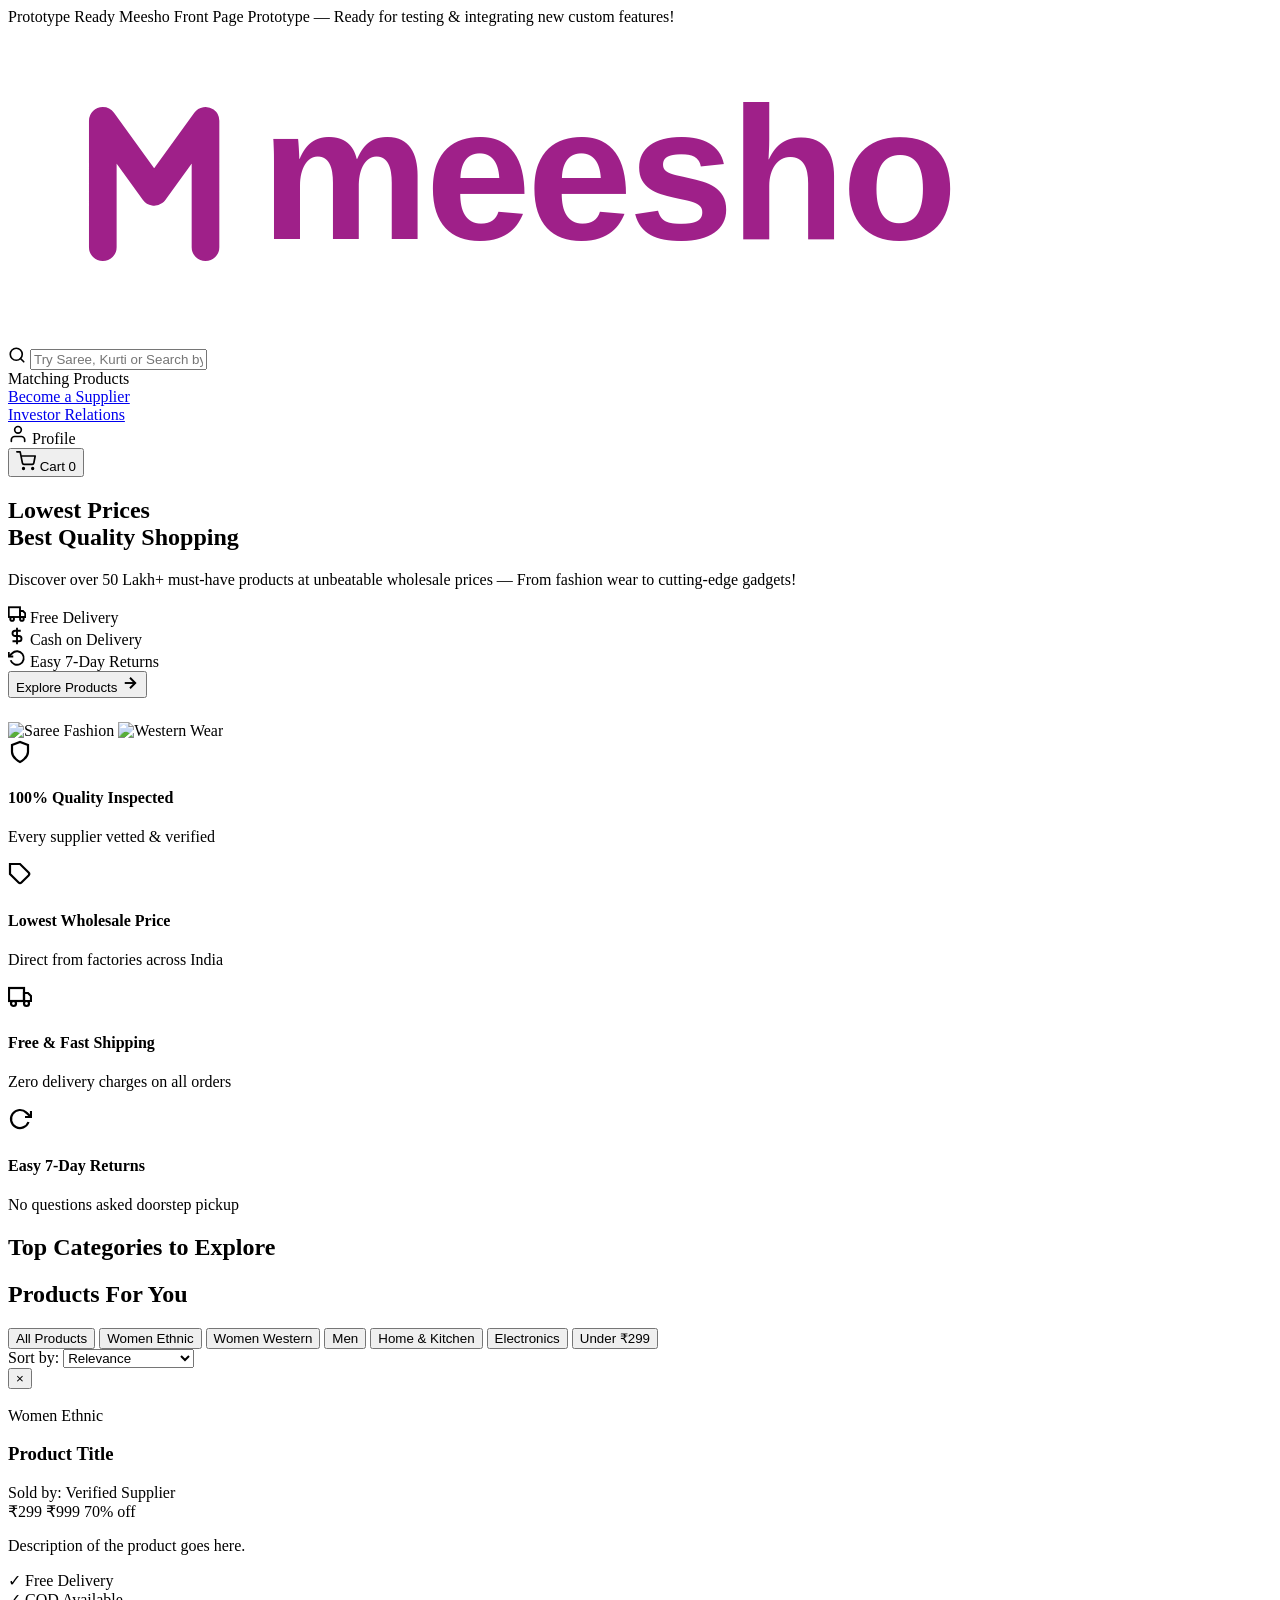
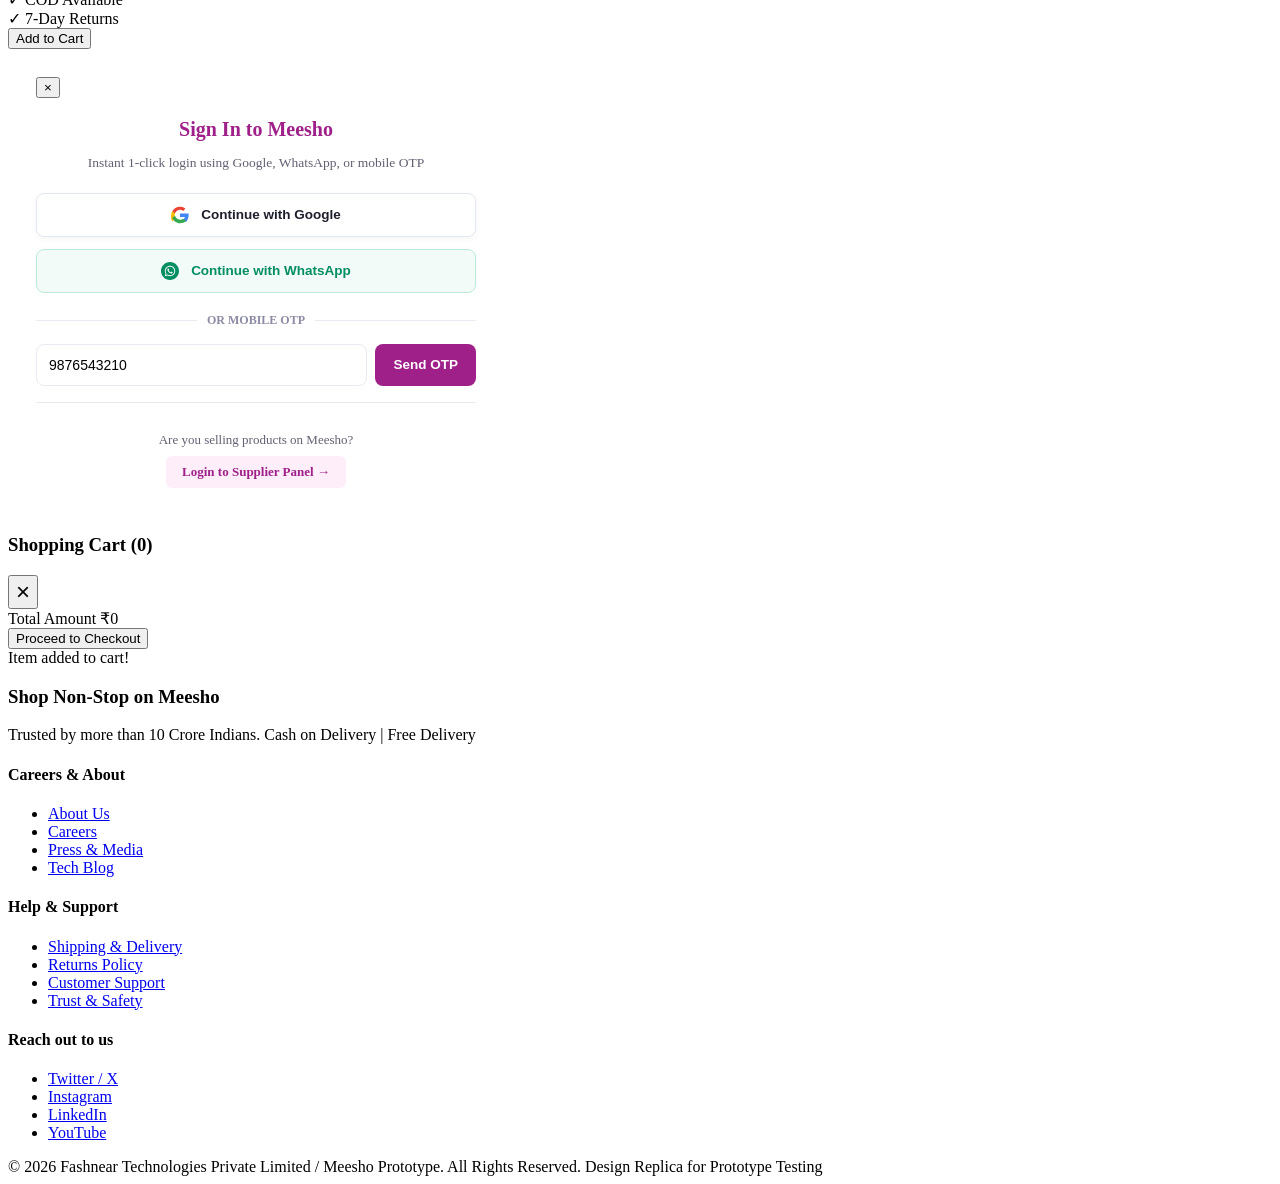
==== index.html @ bd6310a6 "feat: integrate official Google Identity Services (GSI) OAuth token client inside auth.js and app.js" ====
<!DOCTYPE html>
<html lang="en">
<head>
  <meta charset="UTF-8" />
  <meta name="viewport" content="width=device-width, initial-scale=1.0" />
  <title>Online Shopping Site for Fashion, Electronics, Home & More | Meesho Prototype</title>
  <link rel="stylesheet" href="styles.css" />
  <script src="https://accounts.google.com/gsi/client" async defer></script>
</head>
<body>

  <!-- Top Notification Bar -->
  <div class="top-notice-bar">
    <span class="top-notice-badge">Prototype Ready</span>
    <span>Meesho Front Page Prototype — Ready for testing & integrating new custom features!</span>
  </div>

  <!-- Main Sticky Header -->
  <header class="main-header">
    <div class="header-container">
      <!-- Brand Logo -->
      <a href="#" class="brand-logo" id="home-logo">
        <!-- Exact Meesho Vector Style Logo -->
        <svg class="meesho-logo-svg" viewBox="0 0 160 40" fill="none" xmlns="http://www.w3.org/2000/svg">
          <rect width="160" height="40" rx="6" fill="transparent"/>
          <path d="M12 28V12L18.5 21L25 12V28" stroke="#9F2089" stroke-width="3.5" stroke-linecap="round" stroke-linejoin="round"/>
          <text x="32" y="27" fill="#9F2089" font-family="'Inter', sans-serif" font-weight="800" font-size="24" letter-spacing="-0.5px">meesho</text>
        </svg>
      </a>

      <!-- Search Component -->
      <div class="search-container">
        <div class="search-box">
          <svg width="18" height="18" viewBox="0 0 24 24" fill="none" stroke="currentColor" stroke-width="2.2" stroke-linecap="round" stroke-linejoin="round">
            <circle cx="11" cy="11" r="8"></circle>
            <line x1="21" y1="21" x2="16.65" y2="16.65"></line>
          </svg>
          <input 
            type="text" 
            class="search-input" 
            id="search-input" 
            placeholder="Try Saree, Kurti or Search by Product Code" 
            autocomplete="off"
          />
        </div>
        <!-- Live Autocomplete Results -->
        <div class="search-dropdown" id="search-dropdown">
          <div class="search-dropdown-header">Matching Products</div>
          <div id="search-dropdown-list"></div>
        </div>
      </div>

      <!-- Header Actions -->
      <div class="header-actions">
        <a href="supplier.html" class="header-nav-item">Become a Supplier</a>
        <div class="header-divider"></div>
        <a href="#investor" class="header-nav-item">Investor Relations</a>
        <div class="header-divider"></div>
        <div class="header-nav-item profile-action" id="profile-action-btn">
          <svg width="20" height="20" viewBox="0 0 24 24" fill="none" stroke="currentColor" stroke-width="2" stroke-linecap="round" stroke-linejoin="round">
            <path d="M20 21v-2a4 4 0 0 0-4-4H8a4 4 0 0 0-4 4v2"></path>
            <circle cx="12" cy="7" r="4"></circle>
          </svg>
          <span id="profile-action-label">Profile</span>
        </div>
        <div class="header-divider"></div>
        <button class="cart-action" id="cart-drawer-btn" aria-label="Shopping Cart">
          <svg width="20" height="20" viewBox="0 0 24 24" fill="none" stroke="currentColor" stroke-width="2" stroke-linecap="round" stroke-linejoin="round">
            <circle cx="9" cy="21" r="1"></circle>
            <circle cx="20" cy="21" r="1"></circle>
            <path d="M1 1h4l2.68 13.39a2 2 0 0 0 2 1.61h9.72a2 2 0 0 0 2-1.61L23 6H6"></path>
          </svg>
          <span>Cart</span>
          <span class="cart-badge" id="cart-badge-count">0</span>
        </button>
      </div>
    </div>
  </header>

  <!-- Secondary Category Navigation Bar -->
  <nav class="category-nav-bar">
    <div class="category-list" id="category-nav-list">
      <!-- Dynamically Rendered by JS -->
    </div>
  </nav>

  <!-- Hero Section -->
  <section class="hero-section">
    <div class="hero-banner">
      <div class="hero-content">
        <h1 class="hero-title">Lowest Prices<br />Best Quality Shopping</h1>
        <p class="hero-subtitle">Discover over 50 Lakh+ must-have products at unbeatable wholesale prices — From fashion wear to cutting-edge gadgets!</p>
        
        <div class="hero-features-box">
          <div class="hero-feature-pill">
            <svg width="18" height="18" viewBox="0 0 24 24" fill="none" stroke="currentColor" stroke-width="2.5"><rect x="1" y="3" width="15" height="13"></rect><polygon points="16 8 20 8 23 11 23 16 16 16 16 8"></polygon><circle cx="5.5" cy="18.5" r="2.5"></circle><circle cx="18.5" cy="18.5" r="2.5"></circle></svg>
            <span>Free Delivery</span>
          </div>
          <div class="hero-feature-pill">
            <svg width="18" height="18" viewBox="0 0 24 24" fill="none" stroke="currentColor" stroke-width="2.5"><path d="M12 1v22"></path><path d="M17 5H9.5a3.5 3.5 0 0 0 0 7h5a3.5 3.5 0 0 1 0 7H6"></path></svg>
            <span>Cash on Delivery</span>
          </div>
          <div class="hero-feature-pill">
            <svg width="18" height="18" viewBox="0 0 24 24" fill="none" stroke="currentColor" stroke-width="2.5"><polyline points="1 4 1 10 7 10"></polyline><path d="M3.51 15a9 9 0 1 0 2.13-9.36L1 10"></path></svg>
            <span>Easy 7-Day Returns</span>
          </div>
        </div>

        <button class="hero-cta-btn" id="hero-shop-btn">
          <span>Explore Products</span>
          <svg width="18" height="18" viewBox="0 0 24 24" fill="none" stroke="currentColor" stroke-width="2.5"><path d="M5 12h14"></path><path d="M12 5l7 7-7 7"></path></svg>
        </button>
      </div>

      <!-- Hero Visual Composition -->
      <div class="hero-visual">
        <img src="https://images.unsplash.com/photo-1610030469983-98e550d6193c?auto=format&fit=crop&w=400&q=80" alt="Saree Fashion" class="hero-card-img" />
        <img src="https://images.unsplash.com/photo-1515886657613-9f3515b0c78f?auto=format&fit=crop&w=400&q=80" alt="Western Wear" class="hero-card-img" style="margin-top: 24px;" />
      </div>
    </div>
  </section>

  <!-- Trust Highlights Strip -->
  <section class="trust-strip">
    <div class="trust-grid">
      <div class="trust-item">
        <div class="trust-icon-wrapper">
          <svg width="24" height="24" viewBox="0 0 24 24" fill="none" stroke="currentColor" stroke-width="2.2"><path d="M12 22s8-4 8-10V5l-8-3-8 3v7c0 6 8 10 8 10z"></path></svg>
        </div>
        <div class="trust-text">
          <h4>100% Quality Inspected</h4>
          <p>Every supplier vetted & verified</p>
        </div>
      </div>
      <div class="trust-item">
        <div class="trust-icon-wrapper">
          <svg width="24" height="24" viewBox="0 0 24 24" fill="none" stroke="currentColor" stroke-width="2.2"><path d="M20.59 13.41l-7.17 7.17a2 2 0 0 1-2.83 0L2 12V2h10l8.59 8.59a2 2 0 0 1 0 2.82z"></path><line x1="7" y1="7" x2="7.01" y2="7"></line></svg>
        </div>
        <div class="trust-text">
          <h4>Lowest Wholesale Price</h4>
          <p>Direct from factories across India</p>
        </div>
      </div>
      <div class="trust-item">
        <div class="trust-icon-wrapper">
          <svg width="24" height="24" viewBox="0 0 24 24" fill="none" stroke="currentColor" stroke-width="2.2"><rect x="1" y="3" width="15" height="13"></rect><polygon points="16 8 20 8 23 11 23 16 16 16 16 8"></polygon><circle cx="5.5" cy="18.5" r="2.5"></circle><circle cx="18.5" cy="18.5" r="2.5"></circle></svg>
        </div>
        <div class="trust-text">
          <h4>Free & Fast Shipping</h4>
          <p>Zero delivery charges on all orders</p>
        </div>
      </div>
      <div class="trust-item">
        <div class="trust-icon-wrapper">
          <svg width="24" height="24" viewBox="0 0 24 24" fill="none" stroke="currentColor" stroke-width="2.2"><polyline points="23 4 23 10 17 10"></polyline><path d="M20.49 15a9 9 0 1 1-2.12-9.36L23 10"></path></svg>
        </div>
        <div class="trust-text">
          <h4>Easy 7-Day Returns</h4>
          <p>No questions asked doorstep pickup</p>
        </div>
      </div>
    </div>
  </section>

  <!-- Featured Categories Strip -->
  <section class="featured-section">
    <div class="section-header">
      <h2 class="section-title">Top Categories to Explore</h2>
    </div>
    <div class="featured-grid" id="featured-categories-grid">
      <!-- Dynamically Rendered by JS -->
    </div>
  </section>

  <!-- Products For You Section -->
  <section class="feed-section" id="products-section">
    <div class="section-header">
      <h2 class="section-title">Products For You</h2>
    </div>

    <!-- Toolbar: Filter Tabs & Sorting -->
    <div class="feed-toolbar">
      <div class="filter-tabs" id="feed-filter-tabs">
        <button class="filter-tab-btn active" data-filter="all">All Products</button>
        <button class="filter-tab-btn" data-filter="women-ethnic">Women Ethnic</button>
        <button class="filter-tab-btn" data-filter="women-western">Women Western</button>
        <button class="filter-tab-btn" data-filter="men">Men</button>
        <button class="filter-tab-btn" data-filter="home-kitchen">Home & Kitchen</button>
        <button class="filter-tab-btn" data-filter="electronics">Electronics</button>
        <button class="filter-tab-btn" data-filter="under-299">Under ₹299</button>
      </div>

      <div class="sort-control">
        <span class="sort-label">Sort by:</span>
        <select class="sort-select" id="sort-select">
          <option value="relevance">Relevance</option>
          <option value="price-asc">Price: Low to High</option>
          <option value="price-desc">Price: High to Low</option>
          <option value="rating">Customer Rating</option>
          <option value="discount">Highest Discount</option>
        </select>
      </div>
    </div>

    <!-- Product Grid Feed -->
    <div class="products-grid" id="products-grid">
      <!-- Dynamically Rendered by JS -->
    </div>
  </section>

  <!-- Product Quick View Modal -->
  <div class="modal-overlay" id="quick-view-modal">
    <div class="modal-content">
      <button class="modal-close-btn" id="modal-close-btn" aria-label="Close modal">&times;</button>
      <div class="modal-image-box">
        <img src="" alt="" class="modal-image" id="modal-img" />
      </div>
      <div class="modal-details">
        <div class="modal-category-tag" id="modal-cat">Women Ethnic</div>
        <h3 class="modal-title" id="modal-title">Product Title</h3>
        <div class="modal-supplier" id="modal-supplier">Sold by: Verified Supplier</div>
        
        <div class="modal-price-row">
          <span class="modal-current-price" id="modal-price">₹299</span>
          <span class="original-price" id="modal-orig-price">₹999</span>
          <span class="discount-tag" id="modal-discount">70% off</span>
        </div>

        <p class="modal-desc" id="modal-desc">Description of the product goes here.</p>

        <div class="modal-perks">
          <div class="modal-perk-item">
            <span>✓</span> Free Delivery
          </div>
          <div class="modal-perk-item">
            <span>✓</span> COD Available
          </div>
          <div class="modal-perk-item">
            <span>✓</span> 7-Day Returns
          </div>
        </div>

        <div class="modal-cta-group">
          <button class="btn-primary" id="modal-add-cart-btn">
            <span>Add to Cart</span>
          </button>
        </div>
      </div>
    </div>
  </div>

  <!-- Buyer Login & O-Authorisation Modal -->
  <div class="modal-overlay" id="buyer-login-modal">
    <div class="modal" style="max-width: 440px; padding: 28px;">
      <button class="modal-close" id="buyer-login-close" style="top: 16px; right: 16px;">&times;</button>
      <div style="text-align: center; margin-bottom: 22px;">
        <h3 style="font-size: 20px; font-weight: 800; color: #9F2089; margin-bottom: 6px;">Sign In to Meesho</h3>
        <p style="font-size: 13.5px; color: #616173;">Instant 1-click login using Google, WhatsApp, or mobile OTP</p>
      </div>

      <div style="display: flex; flex-direction: column; gap: 12px; margin-bottom: 20px;">
        <button type="button" onclick="handleBuyerOAuth('Google')" style="display: flex; align-items: center; justify-content: center; gap: 12px; width: 100%; padding: 12px 16px; border-radius: 8px; border: 1.5px solid #E2E8F0; background: #FFF; font-size: 13.5px; font-weight: 700; color: #1E1F2C; cursor: pointer; box-shadow: 0 2px 6px rgba(0,0,0,0.04);">
          <svg width="18" height="18" viewBox="0 0 24 24"><path fill="#EA4335" d="M12 5c1.6 0 3 .6 4.1 1.7l3.1-3.1C17.3 1.8 14.8 1 12 1 7.4 1 3.5 3.6 1.6 7.4l3.7 2.8C6.2 7.3 8.9 5 12 5z"/><path fill="#4285F4" d="M23.5 12.3c0-.8-.1-1.7-.2-2.3H12v4.6h6.5c-.3 1.5-1.1 2.8-2.4 3.7l3.7 2.9c2.2-2 3.7-5 3.7-8.9z"/><path fill="#FBBC05" d="M5.3 14.8c-.2-.8-.4-1.6-.4-2.5s.2-1.7.4-2.5L1.6 7.1C.6 9.1 0 11.3 0 13.8s.6 4.7 1.6 6.7l3.7-2.9z"/><path fill="#34A853" d="M12 23c3.2 0 6-1.1 8-3l-3.7-2.9c-1.1.7-2.5 1.2-4.3 1.2-3.1 0-5.8-2.3-6.7-5.2L1.6 16C3.5 19.8 7.4 23 12 23z"/></svg>
          <span>Continue with Google</span>
        </button>
        <button type="button" onclick="handleBuyerOAuth('WhatsApp')" style="display: flex; align-items: center; justify-content: center; gap: 12px; width: 100%; padding: 12px 16px; border-radius: 8px; border: 1.5px solid #BCEAD5; background: #F2FBF7; font-size: 13.5px; font-weight: 700; color: #038D63; cursor: pointer;">
          <svg width="18" height="18" viewBox="0 0 24 24" fill="currentColor"><path d="M12.031 6.172c-3.181 0-5.767 2.586-5.768 5.766-.001 1.298.38 2.27 1.019 3.287l-.582 2.128 2.182-.573c.978.58 1.911.928 3.145.929 3.178 0 5.767-2.587 5.768-5.766.001-3.187-2.575-5.77-5.764-5.771zm3.392 8.244c-.144.405-.837.774-1.17.824-.299.045-.677.063-1.092-.069-.252-.08-.575-.187-.988-.365-1.739-.751-2.874-2.502-2.961-2.617-.087-.116-.708-.94-.708-1.793s.448-1.273.607-1.446c.159-.173.346-.217.462-.217l.332.006c.106.005.249-.04.39.298.144.347.491 1.2.534 1.287.043.087.072.188.014.304-.058.116-.087.188-.173.289l-.26.304c-.087.086-.177.18-.076.354.101.174.449.741.964 1.201.662.591 1.221.774 1.394.86s.28.072.383-.043c.101-.116.433-.506.549-.68.116-.173.231-.145.39-.087s1.011.477 1.184.564.289.13.332.202c.045.072.045.419-.1.824zm-3.423-14.416c-6.627 0-12 5.373-12 12s5.373 12 12 12 12-5.373 12-12-5.373-12-12-12zm.029 18.88c-1.161 0-2.305-.292-3.318-.844l-3.677.964.984-3.595c-.607-1.052-.927-2.246-.926-3.468.001-3.825 3.113-6.937 6.937-6.937 1.856.001 3.601.723 4.913 2.036 1.312 1.312 2.035 3.058 2.035 4.914-.001 3.824-3.113 6.93-6.948 6.93z"/></svg>
          <span>Continue with WhatsApp</span>
        </button>
      </div>

      <div style="display: flex; align-items: center; margin: 16px 0; color: #8B8BA3; font-size: 12px; font-weight: 700; text-transform: uppercase;">
        <div style="flex: 1; border-bottom: 1px solid #EAEAF2;"></div>
        <span style="padding: 0 10px;">Or Mobile OTP</span>
        <div style="flex: 1; border-bottom: 1px solid #EAEAF2;"></div>
      </div>

      <div style="display: flex; gap: 8px; margin-bottom: 16px;">
        <input type="text" id="buyer-mobile-input" placeholder="Enter 10 digit phone number" value="9876543210" style="flex: 1; padding: 12px; border: 1.5px solid #EAEAF2; border-radius: 8px; font-size: 14px; outline: none;" />
        <button type="button" onclick="handleBuyerOAuth('Mobile OTP Verification')" style="background: #9F2089; color: #FFF; font-weight: 700; font-size: 13.5px; padding: 0 18px; border-radius: 8px; border: none; cursor: pointer;">Send OTP</button>
      </div>

      <div style="border-top: 1px solid #EAEAF2; padding-top: 16px; text-align: center;">
        <p style="font-size: 13px; color: #616173; margin-bottom: 8px;">Are you selling products on Meesho?</p>
        <a href="supplier-auth.html?mode=login" style="display: inline-block; background: #FDEEFA; color: #9F2089; font-size: 13px; font-weight: 700; padding: 8px 16px; border-radius: 6px; text-decoration: none;">Login to Supplier Panel →</a>
      </div>
    </div>
  </div>

  <!-- Cart Slide-Out Drawer -->
  <div class="cart-drawer-overlay" id="cart-drawer-overlay">
    <div class="cart-drawer">
      <div class="cart-header">
        <h3>Shopping Cart (<span id="cart-header-count">0</span>)</h3>
        <button id="cart-drawer-close" style="font-size: 24px;">&times;</button>
      </div>
      <div class="cart-body" id="cart-items-list">
        <!-- Rendered dynamically -->
      </div>
      <div class="cart-footer">
        <div class="cart-summary-row">
          <span>Total Amount</span>
          <span id="cart-total-amount">₹0</span>
        </div>
        <button class="btn-checkout" id="cart-checkout-btn">Proceed to Checkout</button>
      </div>
    </div>
  </div>

  <!-- Toast Notification Alert -->
  <div class="toast-container" id="toast-container">
    <span id="toast-msg">Item added to cart!</span>
  </div>

  <!-- Footer -->
  <footer class="main-footer">
    <div class="footer-container">
      <div class="footer-col">
        <h3>Shop Non-Stop on Meesho</h3>
        <p>Trusted by more than 10 Crore Indians. Cash on Delivery | Free Delivery</p>
      </div>
      <div class="footer-col">
        <h4>Careers & About</h4>
        <ul class="footer-links">
          <li><a href="#">About Us</a></li>
          <li><a href="#">Careers</a></li>
          <li><a href="#">Press & Media</a></li>
          <li><a href="#">Tech Blog</a></li>
        </ul>
      </div>
      <div class="footer-col">
        <h4>Help & Support</h4>
        <ul class="footer-links">
          <li><a href="#">Shipping & Delivery</a></li>
          <li><a href="#">Returns Policy</a></li>
          <li><a href="#">Customer Support</a></li>
          <li><a href="#">Trust & Safety</a></li>
        </ul>
      </div>
      <div class="footer-col">
        <h4>Reach out to us</h4>
        <ul class="footer-links">
          <li><a href="#">Twitter / X</a></li>
          <li><a href="#">Instagram</a></li>
          <li><a href="#">LinkedIn</a></li>
          <li><a href="#">YouTube</a></li>
        </ul>
      </div>
    </div>
    <div class="footer-bottom">
      <span>© 2026 Fashnear Technologies Private Limited / Meesho Prototype. All Rights Reserved.</span>
      <span>Design Replica for Prototype Testing</span>
    </div>
  </footer>

  <script src="data.js"></script>
  <script src="app.js"></script>
</body>
</html>
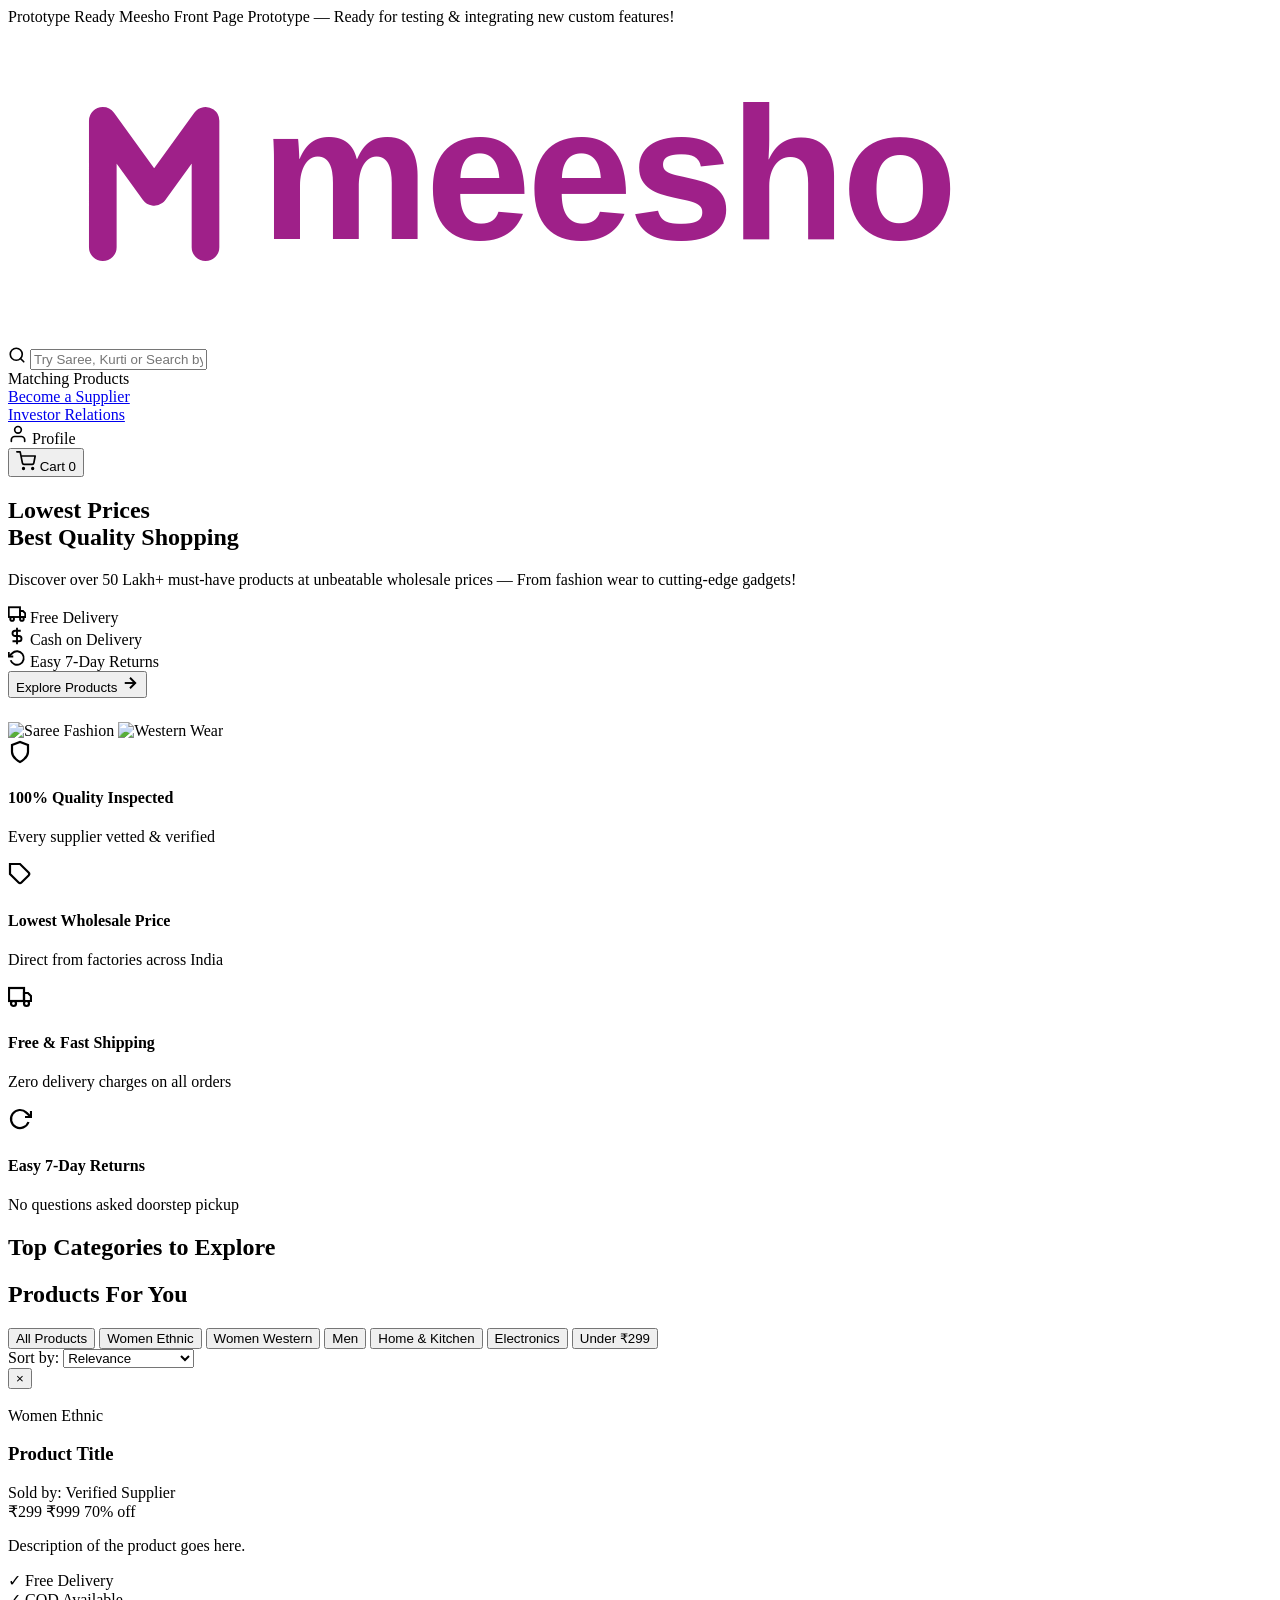
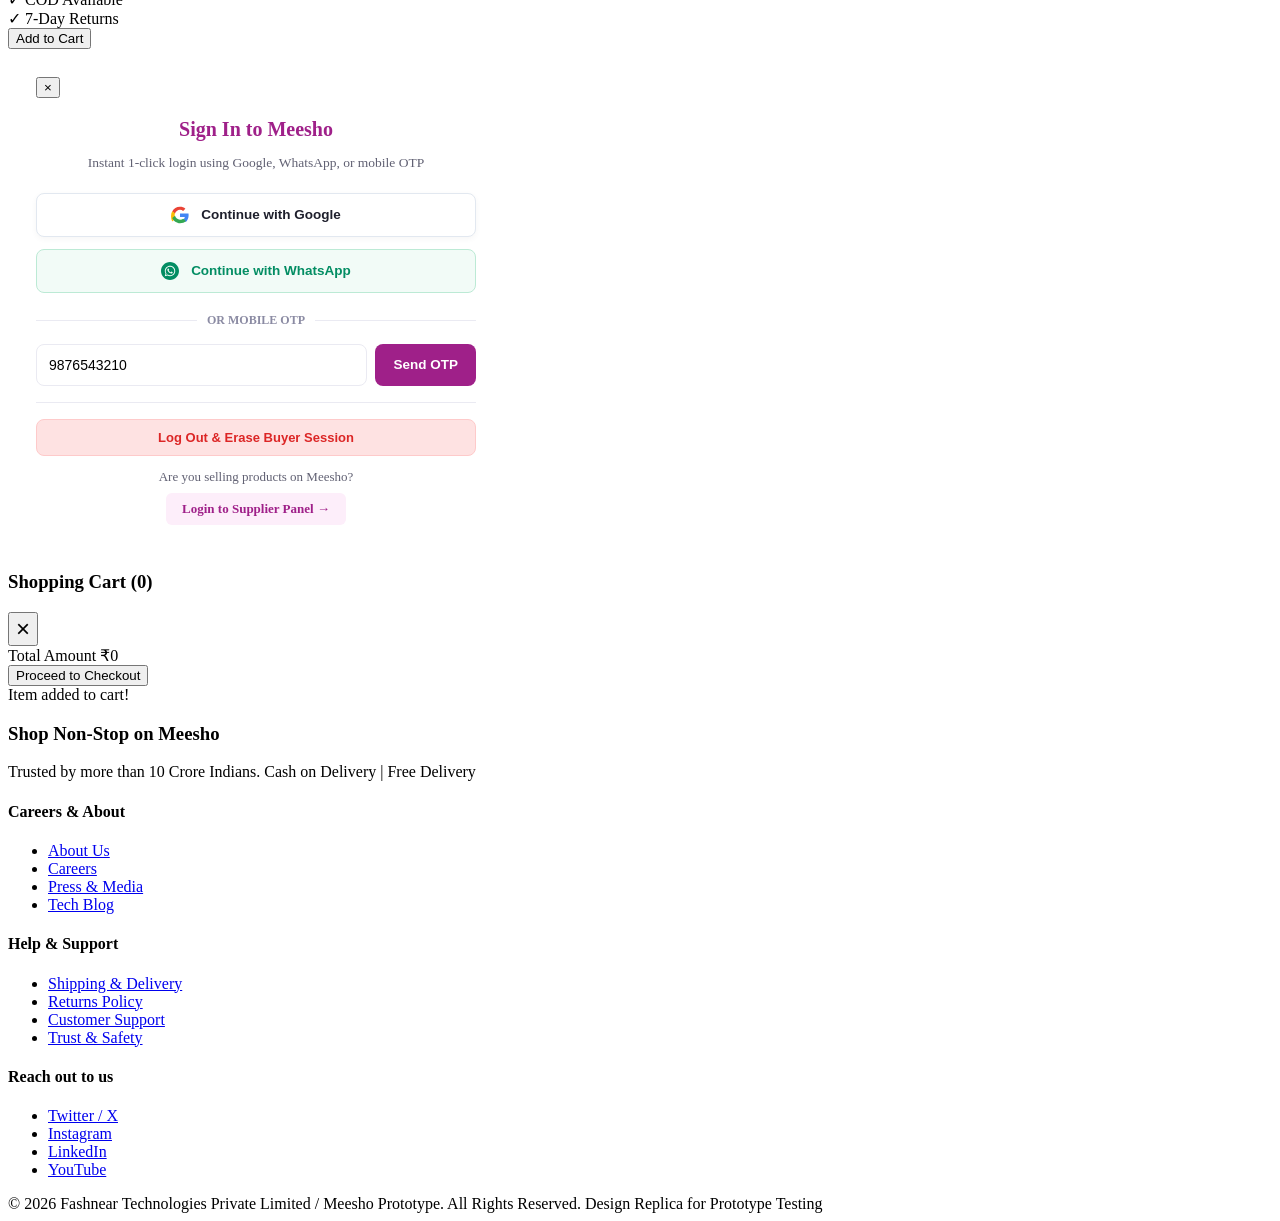
==== commit 58dd0bd6: "feat: implement real logout functionality across supplier hub and buyer front page that erases all s" ====
--- a/index.html
+++ b/index.html
@@ -281,6 +281,7 @@
       </div>
 
       <div style="border-top: 1px solid #EAEAF2; padding-top: 16px; text-align: center;">
+        <button type="button" onclick="handleBuyerLogout()" style="display: block; width: 100%; background: #FEE2E2; color: #DC2626; font-size: 13px; font-weight: 700; padding: 10px; border-radius: 8px; border: 1px solid #FECACA; cursor: pointer; margin-bottom: 12px;">Log Out & Erase Buyer Session</button>
         <p style="font-size: 13px; color: #616173; margin-bottom: 8px;">Are you selling products on Meesho?</p>
         <a href="supplier-auth.html?mode=login" style="display: inline-block; background: #FDEEFA; color: #9F2089; font-size: 13px; font-weight: 700; padding: 8px 16px; border-radius: 6px; text-decoration: none;">Login to Supplier Panel →</a>
       </div>
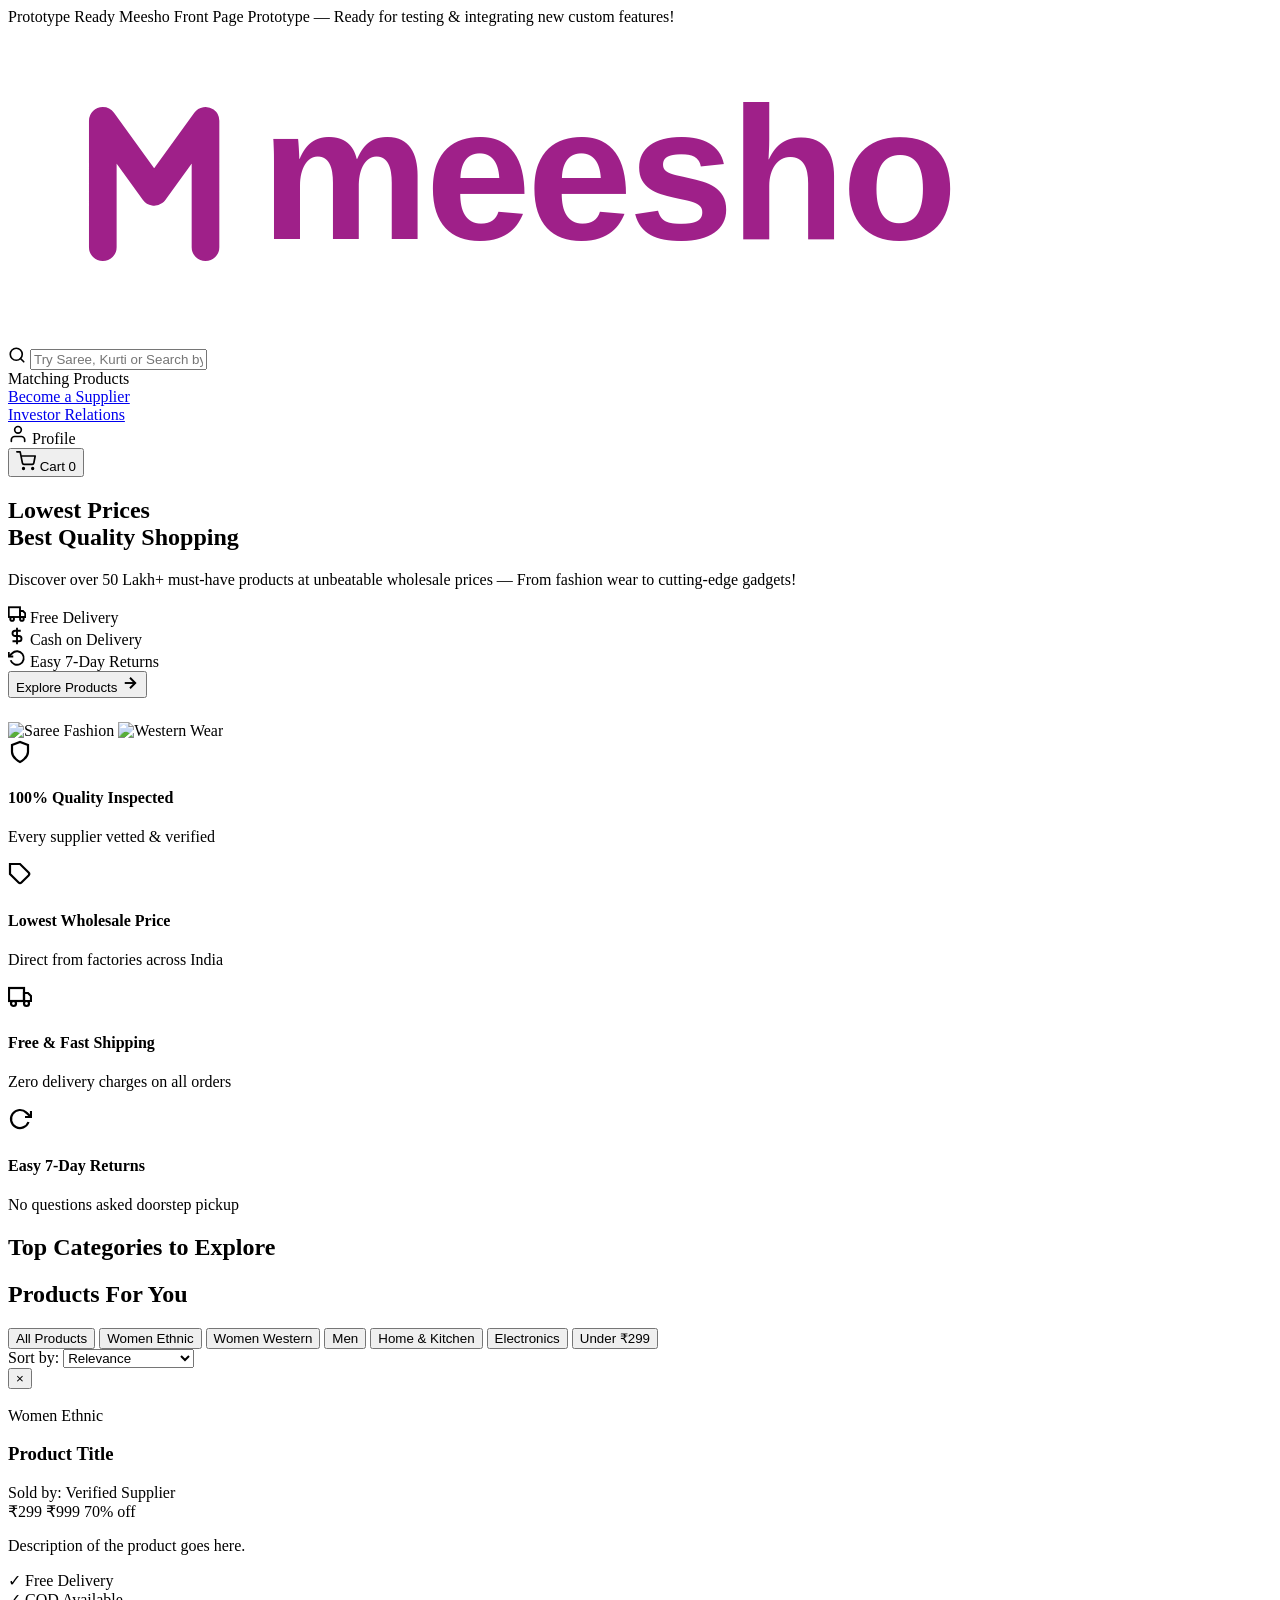
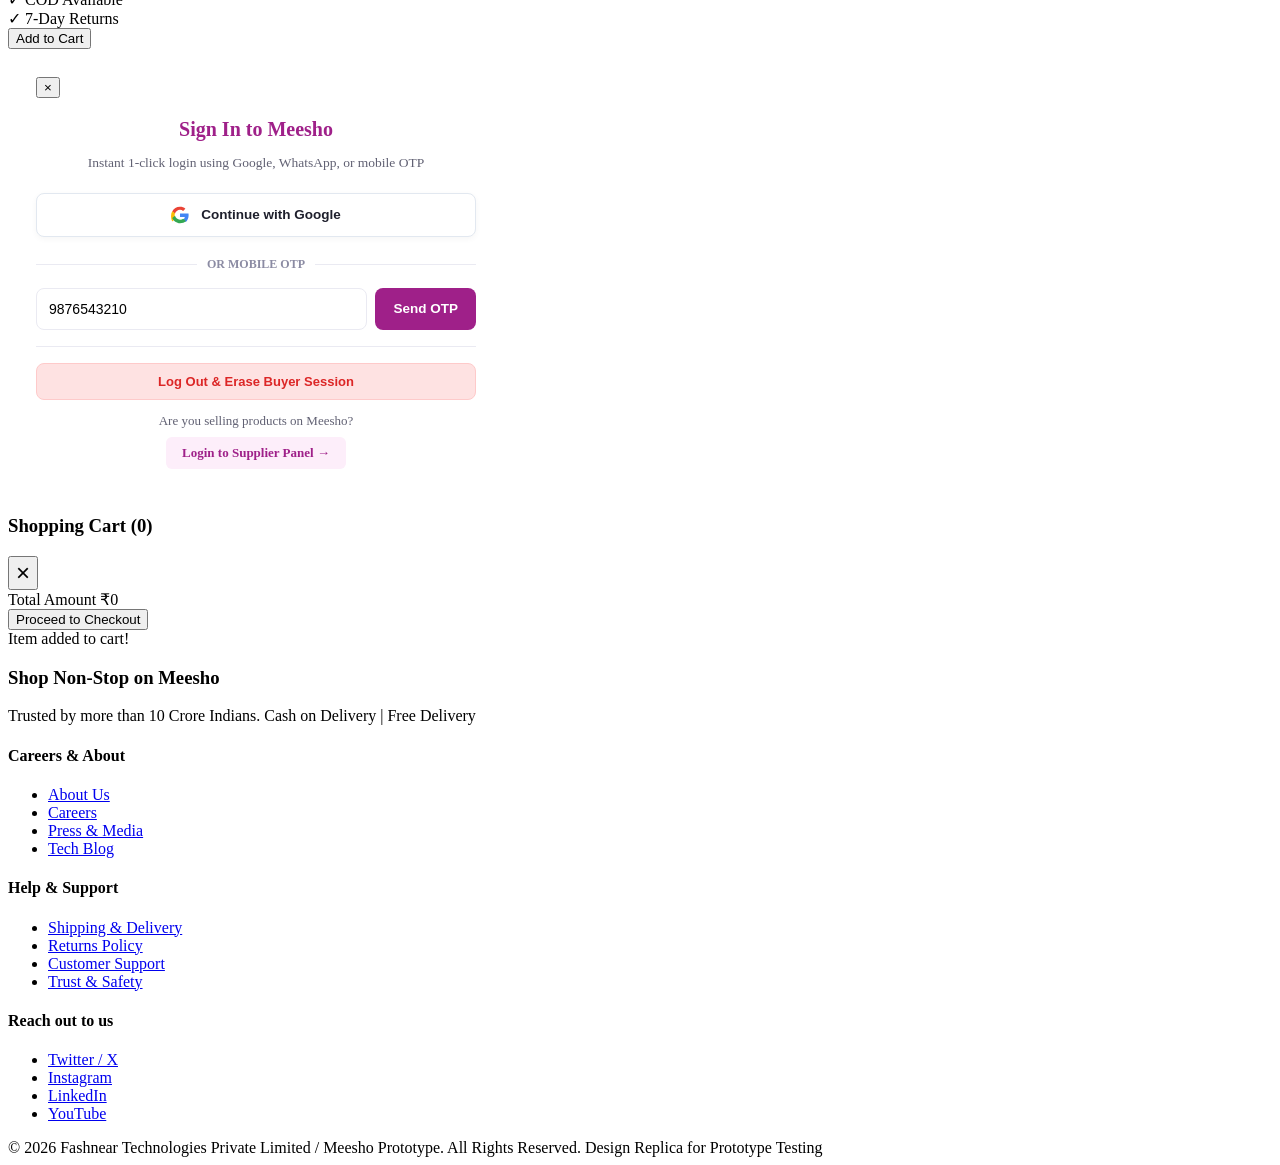
==== commit 219eadfc: "refactor: remove Continue with WhatsApp and Verify with DigiLocker verification options from supplie" ====
--- a/index.html
+++ b/index.html
@@ -263,10 +263,6 @@
           <svg width="18" height="18" viewBox="0 0 24 24"><path fill="#EA4335" d="M12 5c1.6 0 3 .6 4.1 1.7l3.1-3.1C17.3 1.8 14.8 1 12 1 7.4 1 3.5 3.6 1.6 7.4l3.7 2.8C6.2 7.3 8.9 5 12 5z"/><path fill="#4285F4" d="M23.5 12.3c0-.8-.1-1.7-.2-2.3H12v4.6h6.5c-.3 1.5-1.1 2.8-2.4 3.7l3.7 2.9c2.2-2 3.7-5 3.7-8.9z"/><path fill="#FBBC05" d="M5.3 14.8c-.2-.8-.4-1.6-.4-2.5s.2-1.7.4-2.5L1.6 7.1C.6 9.1 0 11.3 0 13.8s.6 4.7 1.6 6.7l3.7-2.9z"/><path fill="#34A853" d="M12 23c3.2 0 6-1.1 8-3l-3.7-2.9c-1.1.7-2.5 1.2-4.3 1.2-3.1 0-5.8-2.3-6.7-5.2L1.6 16C3.5 19.8 7.4 23 12 23z"/></svg>
           <span>Continue with Google</span>
         </button>
-        <button type="button" onclick="handleBuyerOAuth('WhatsApp')" style="display: flex; align-items: center; justify-content: center; gap: 12px; width: 100%; padding: 12px 16px; border-radius: 8px; border: 1.5px solid #BCEAD5; background: #F2FBF7; font-size: 13.5px; font-weight: 700; color: #038D63; cursor: pointer;">
-          <svg width="18" height="18" viewBox="0 0 24 24" fill="currentColor"><path d="M12.031 6.172c-3.181 0-5.767 2.586-5.768 5.766-.001 1.298.38 2.27 1.019 3.287l-.582 2.128 2.182-.573c.978.58 1.911.928 3.145.929 3.178 0 5.767-2.587 5.768-5.766.001-3.187-2.575-5.77-5.764-5.771zm3.392 8.244c-.144.405-.837.774-1.17.824-.299.045-.677.063-1.092-.069-.252-.08-.575-.187-.988-.365-1.739-.751-2.874-2.502-2.961-2.617-.087-.116-.708-.94-.708-1.793s.448-1.273.607-1.446c.159-.173.346-.217.462-.217l.332.006c.106.005.249-.04.39.298.144.347.491 1.2.534 1.287.043.087.072.188.014.304-.058.116-.087.188-.173.289l-.26.304c-.087.086-.177.18-.076.354.101.174.449.741.964 1.201.662.591 1.221.774 1.394.86s.28.072.383-.043c.101-.116.433-.506.549-.68.116-.173.231-.145.39-.087s1.011.477 1.184.564.289.13.332.202c.045.072.045.419-.1.824zm-3.423-14.416c-6.627 0-12 5.373-12 12s5.373 12 12 12 12-5.373 12-12-5.373-12-12-12zm.029 18.88c-1.161 0-2.305-.292-3.318-.844l-3.677.964.984-3.595c-.607-1.052-.927-2.246-.926-3.468.001-3.825 3.113-6.937 6.937-6.937 1.856.001 3.601.723 4.913 2.036 1.312 1.312 2.035 3.058 2.035 4.914-.001 3.824-3.113 6.93-6.948 6.93z"/></svg>
-          <span>Continue with WhatsApp</span>
-        </button>
       </div>
 
       <div style="display: flex; align-items: center; margin: 16px 0; color: #8B8BA3; font-size: 12px; font-weight: 700; text-transform: uppercase;">
